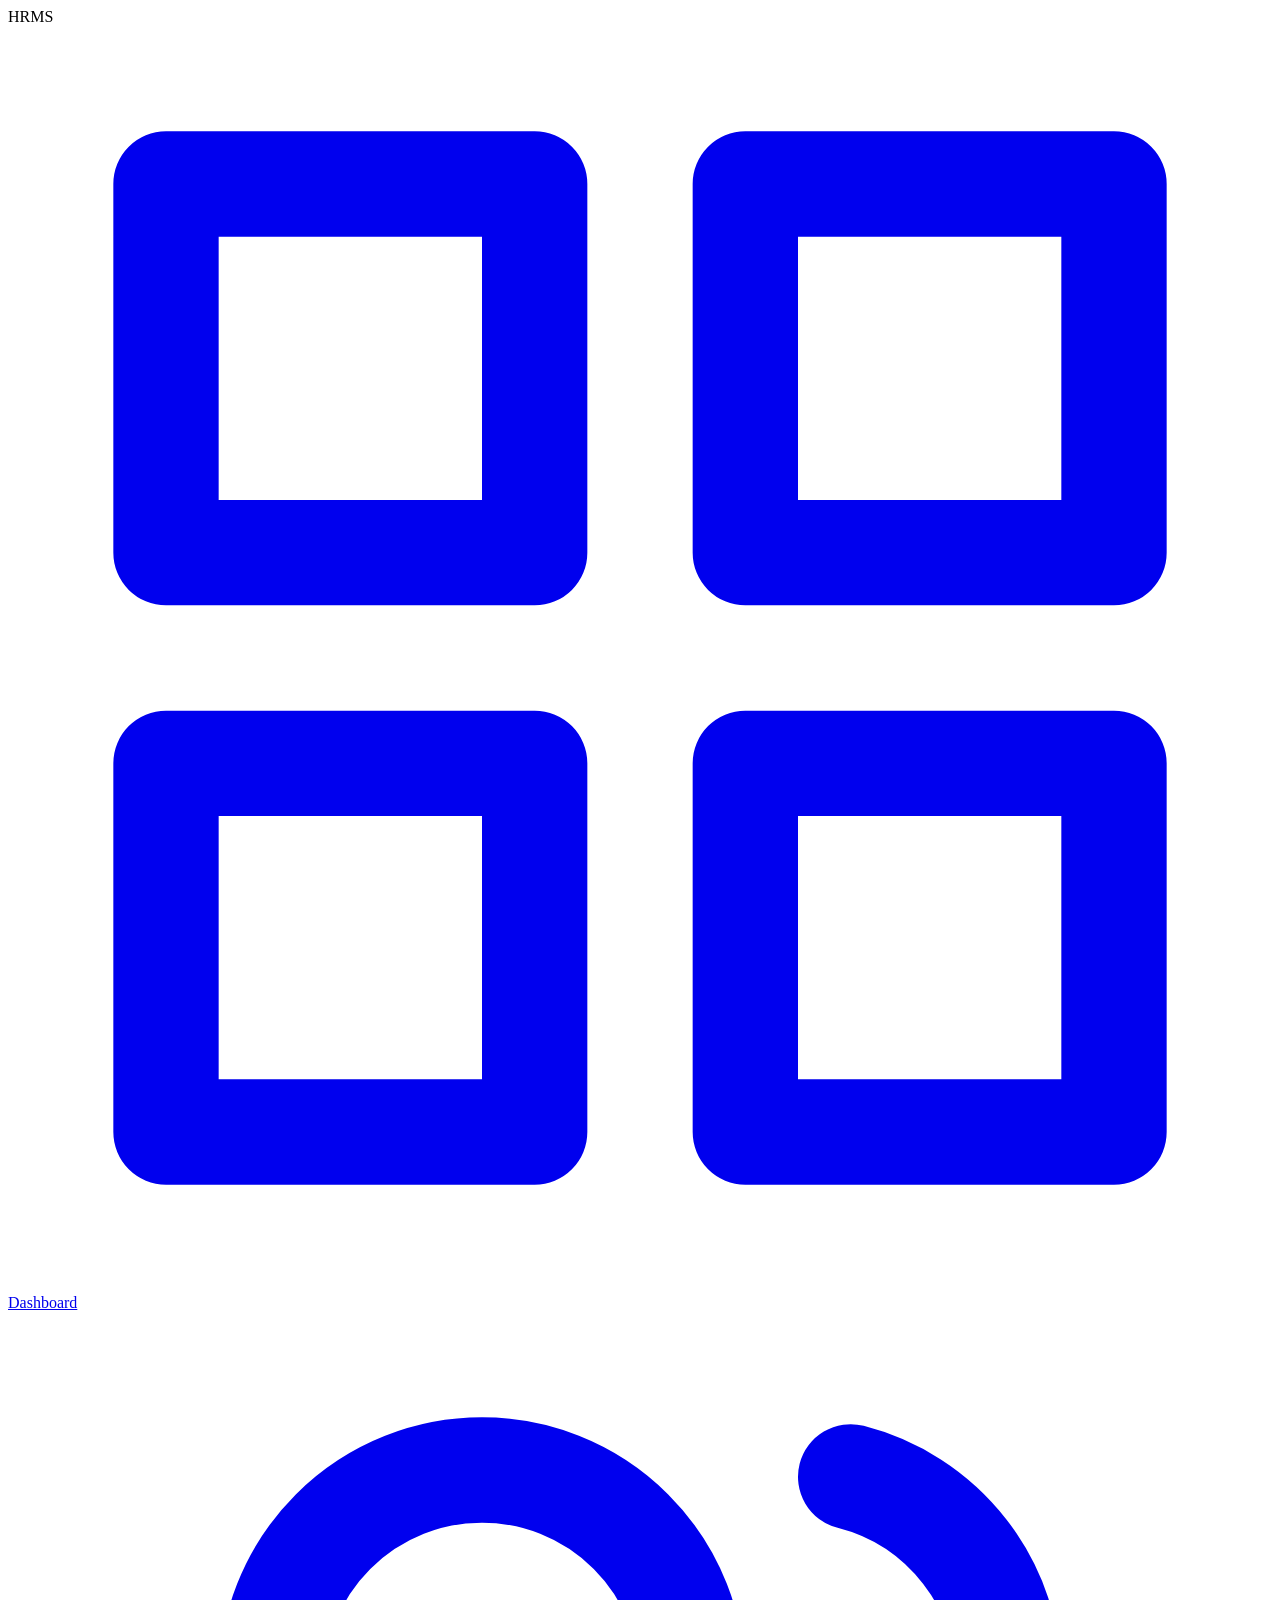
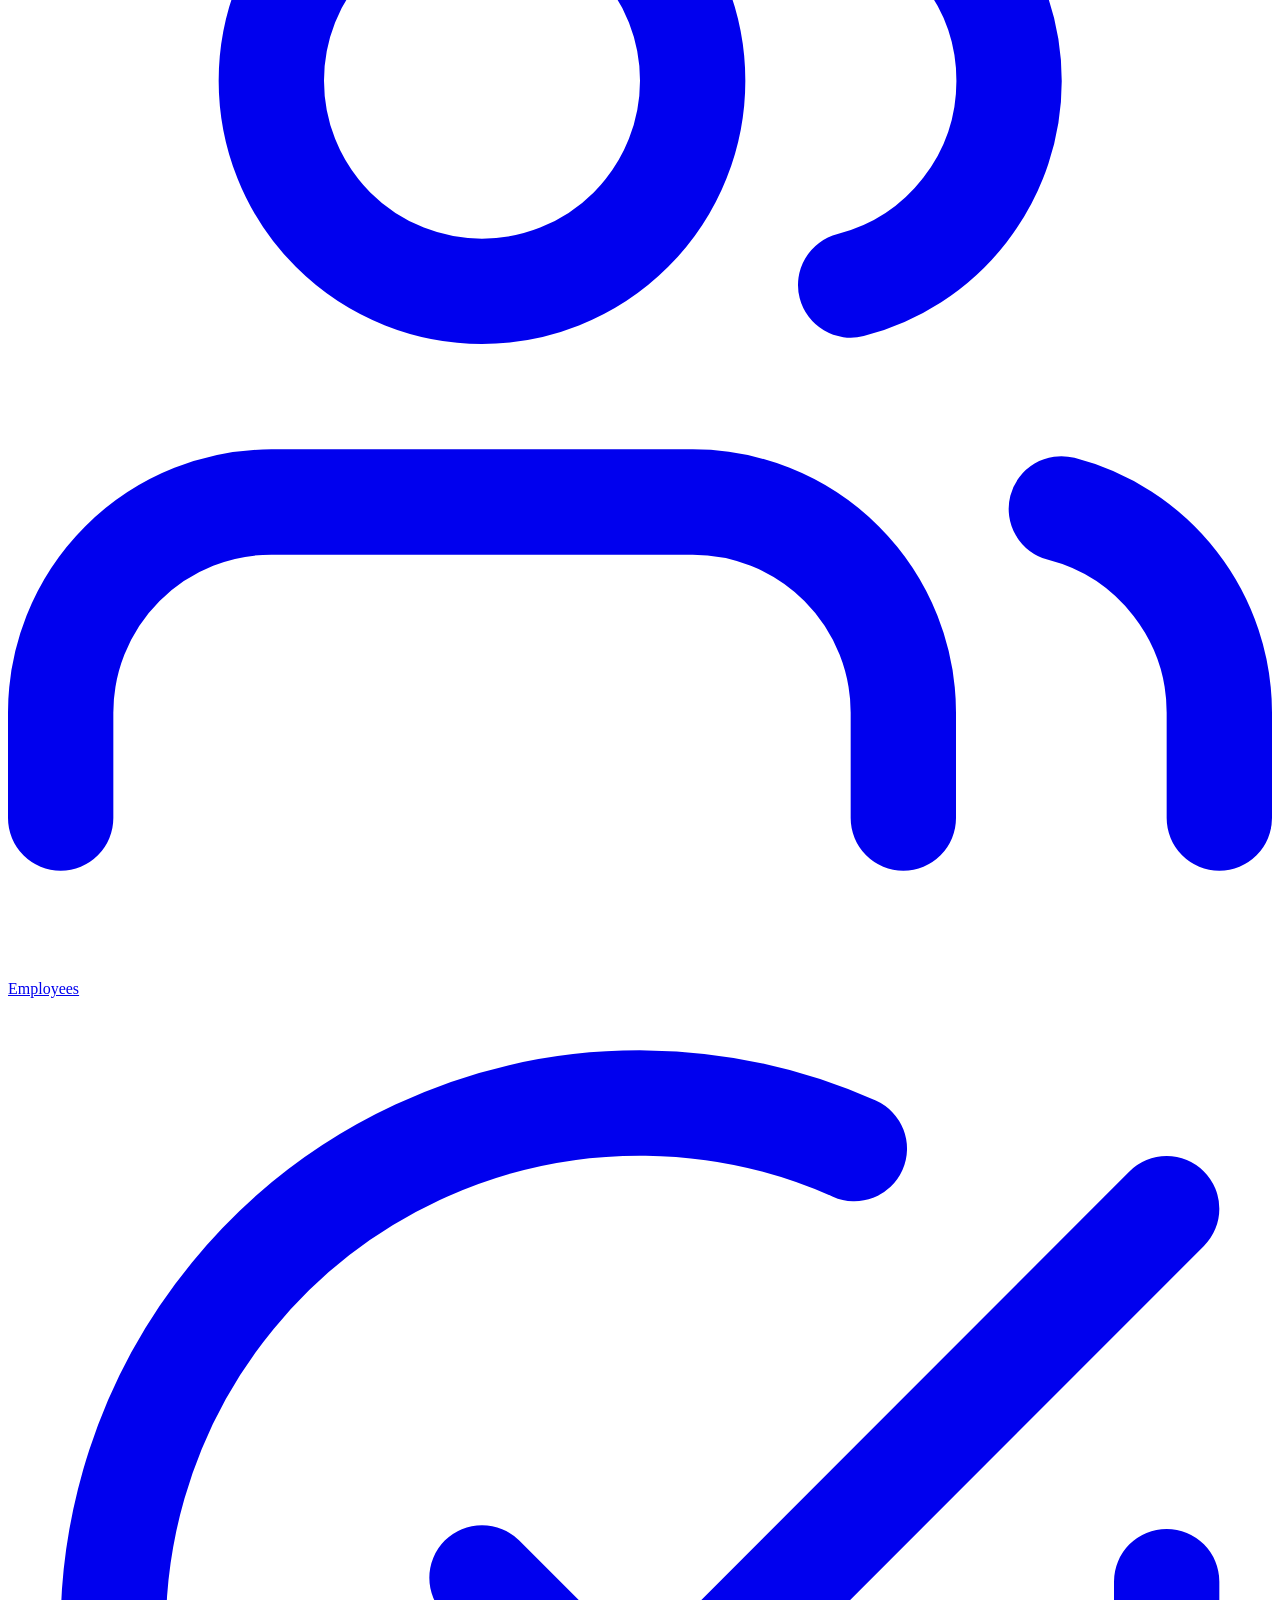
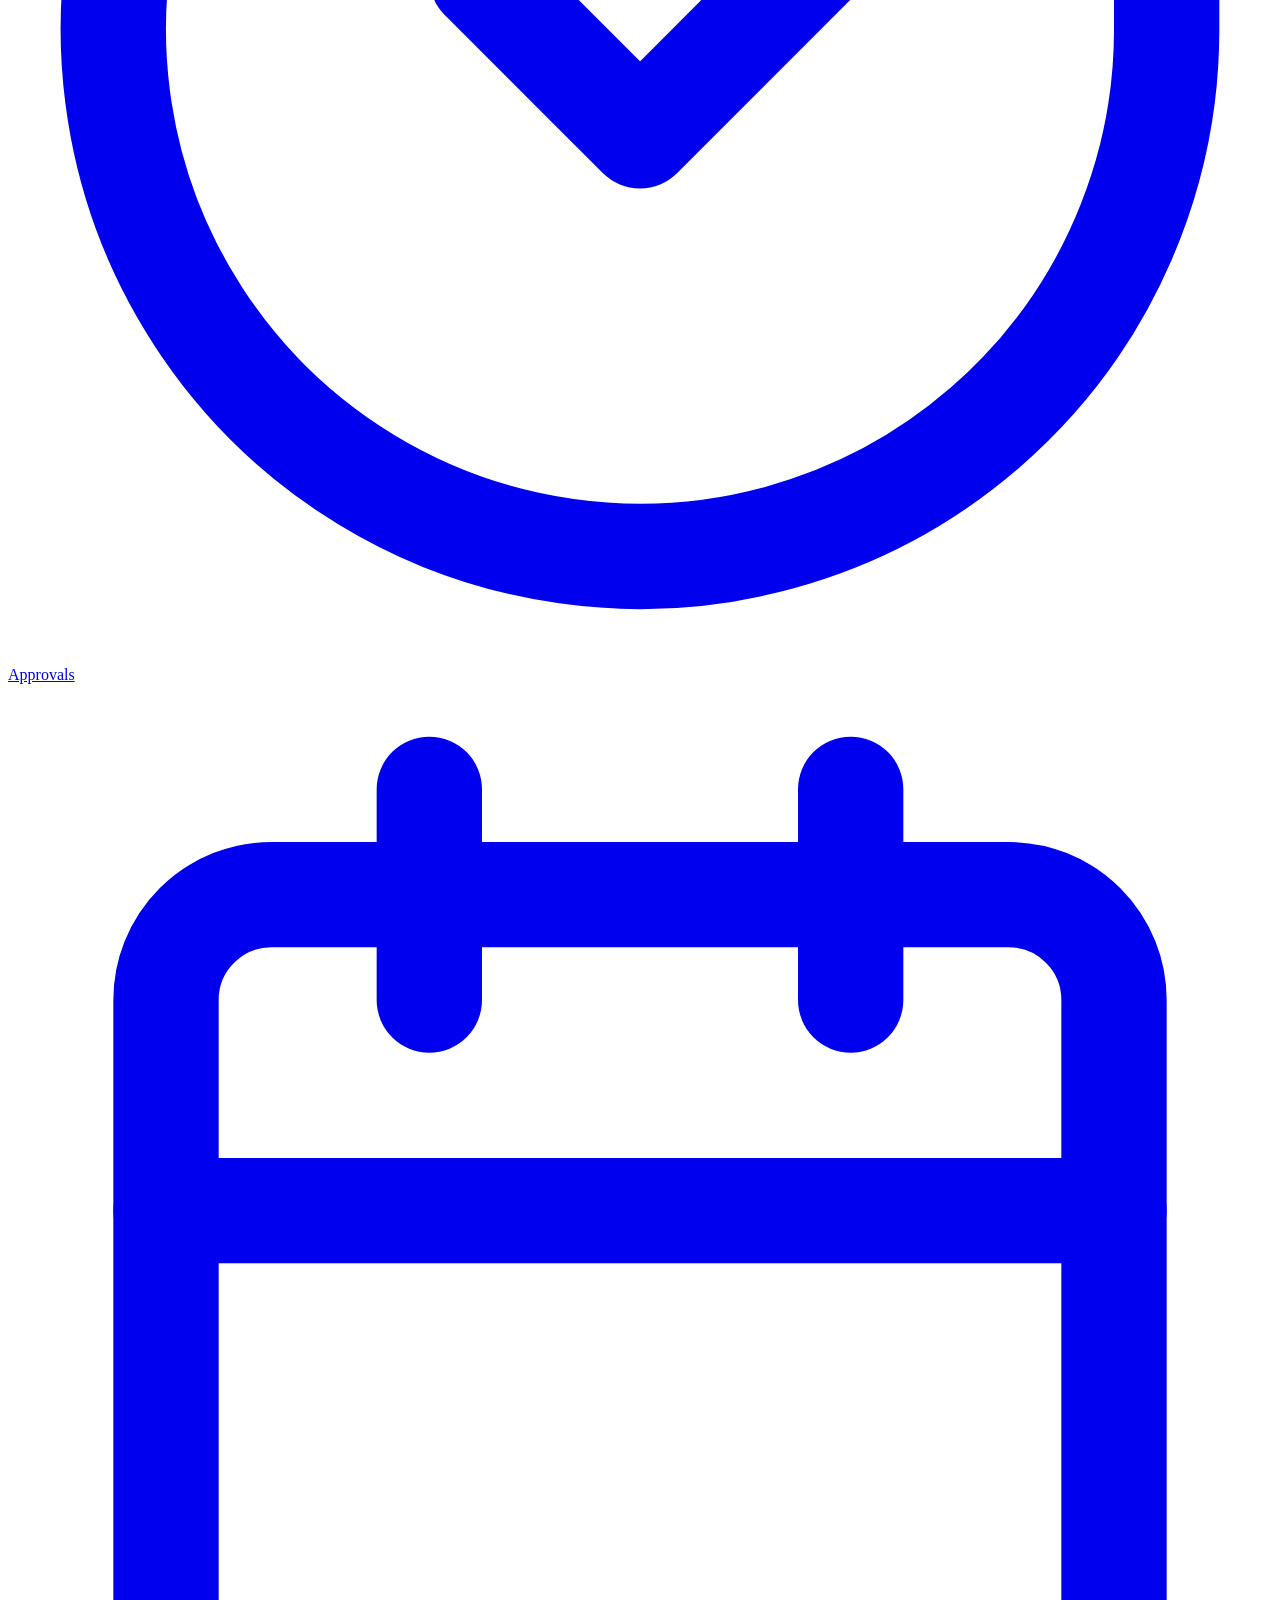
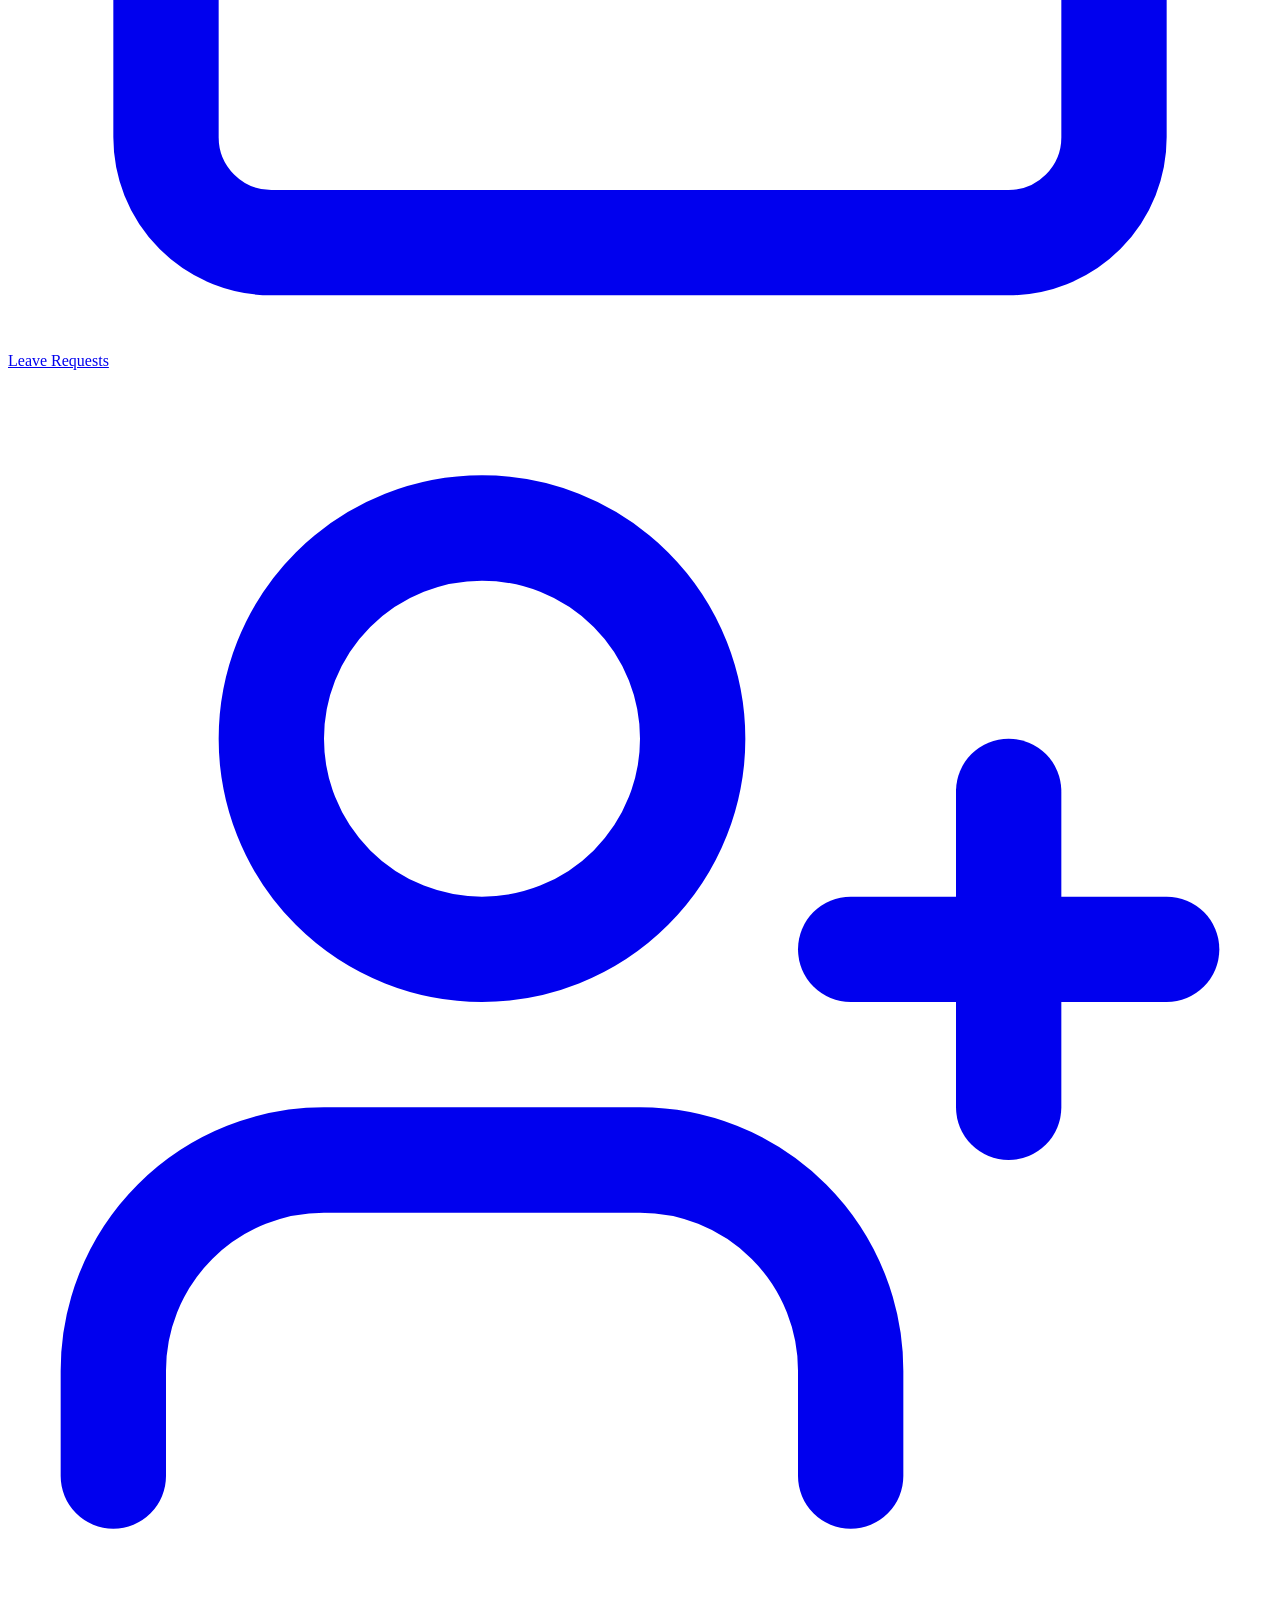
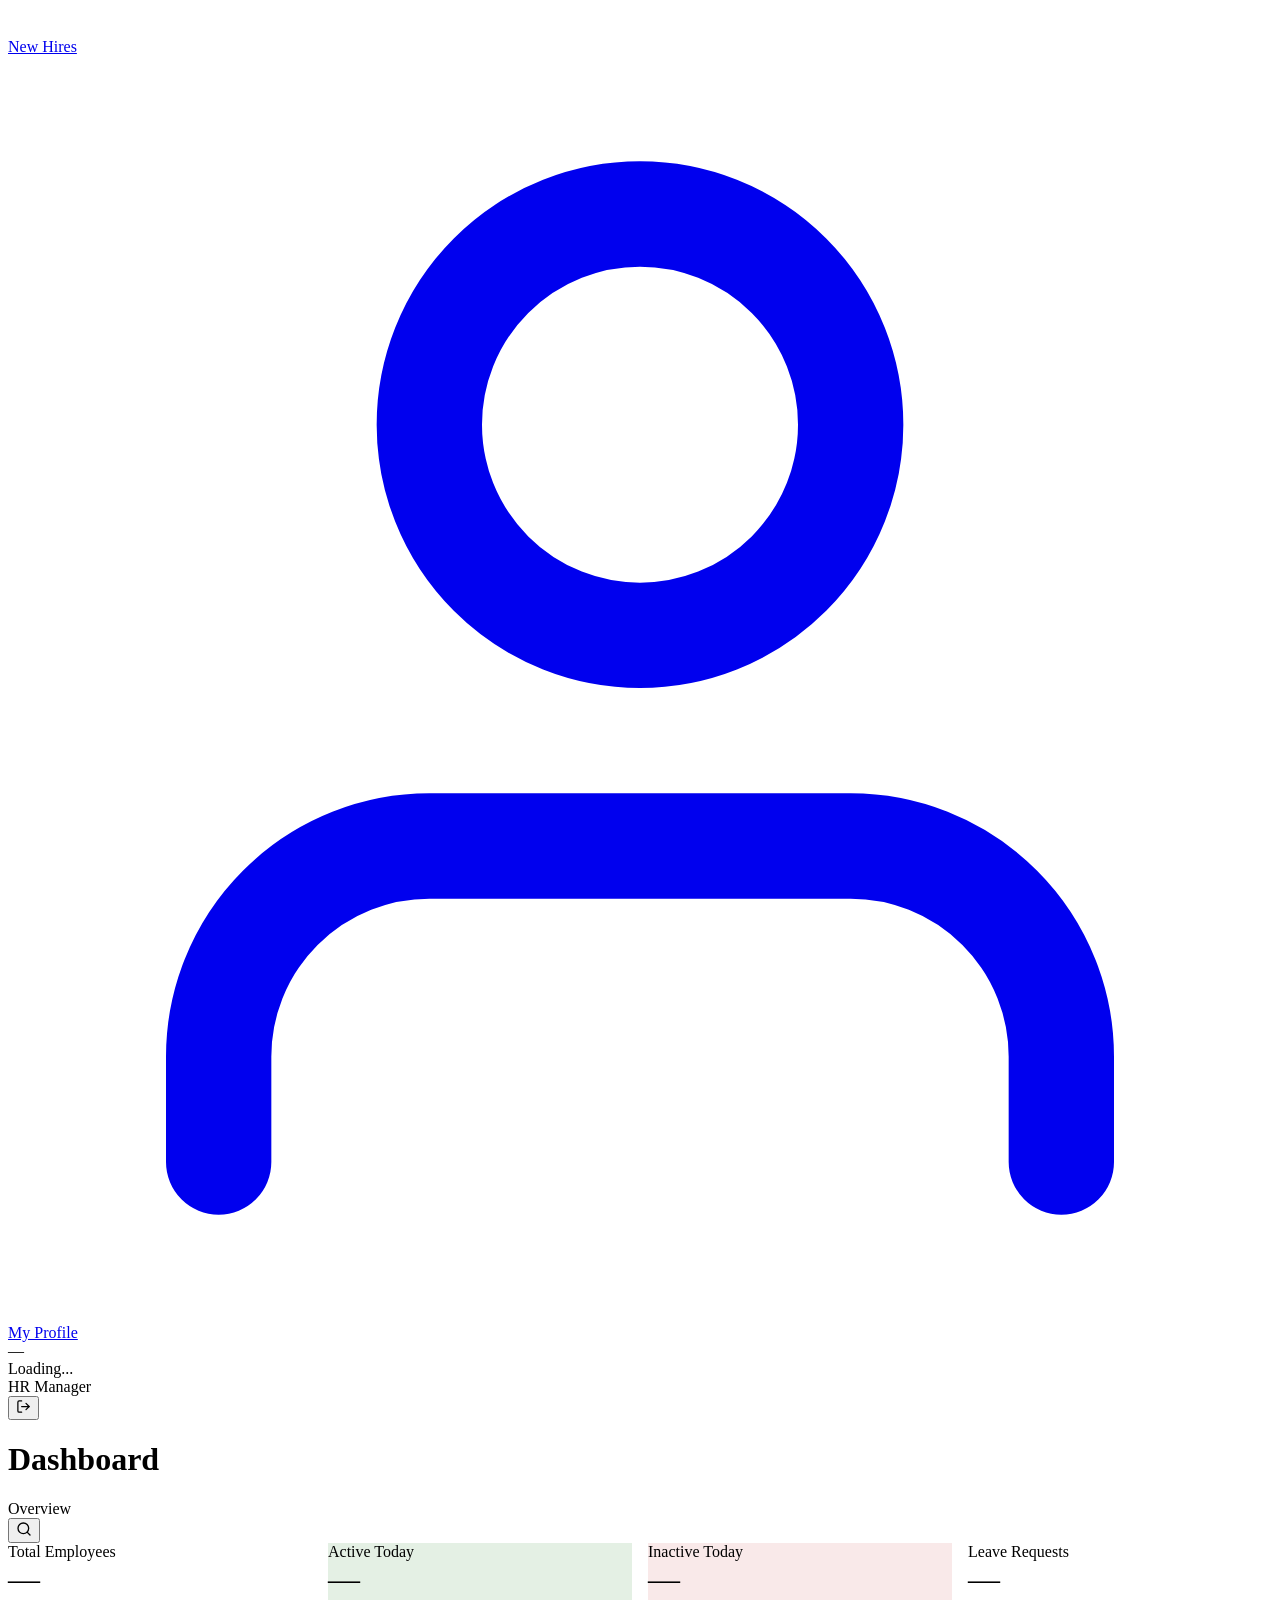
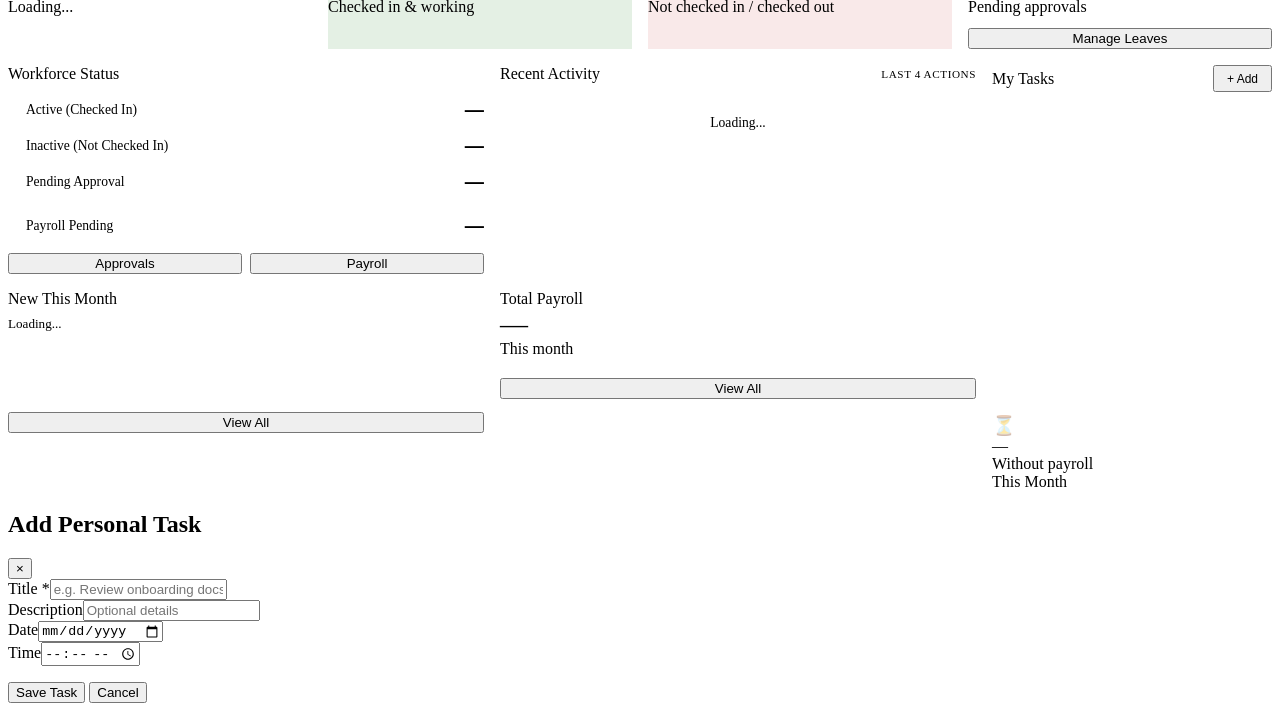
==== target/classes/static/hr-dashboard.html @ da0bb8f7 "Initial commit" ====
<!DOCTYPE html>
<html lang="en">
<head>
    <meta charset="UTF-8">
    <meta name="viewport" content="width=device-width, initial-scale=1.0">
    <title>HR Dashboard — HRMS</title>
    <link rel="stylesheet" href="/css/style.css">
</head>
<body class="app-page">

    <aside class="sidebar" id="sidebar">
        <div class="sidebar-brand">HR<span>MS</span></div>
        <nav class="sidebar-nav">
            <a href="/hr-dashboard.html" class="sidebar-nav-item active">
                <svg viewBox="0 0 24 24" fill="none" stroke="currentColor" stroke-width="2" stroke-linecap="round" stroke-linejoin="round"><rect x="3" y="3" width="7" height="7"/><rect x="14" y="3" width="7" height="7"/><rect x="14" y="14" width="7" height="7"/><rect x="3" y="14" width="7" height="7"/></svg>
                Dashboard
            </a>
            <a href="/employees.html" class="sidebar-nav-item">
                <svg viewBox="0 0 24 24" fill="none" stroke="currentColor" stroke-width="2" stroke-linecap="round" stroke-linejoin="round"><path d="M17 21v-2a4 4 0 0 0-4-4H5a4 4 0 0 0-4 4v2"/><circle cx="9" cy="7" r="4"/><path d="M23 21v-2a4 4 0 0 0-3-3.87"/><path d="M16 3.13a4 4 0 0 1 0 7.75"/></svg>
                Employees
            </a>
            <a href="/dashboard.html" class="sidebar-nav-item">
                <svg viewBox="0 0 24 24" fill="none" stroke="currentColor" stroke-width="2" stroke-linecap="round" stroke-linejoin="round"><path d="M22 11.08V12a10 10 0 1 1-5.93-9.14"/><polyline points="22 4 12 14.01 9 11.01"/></svg>
                Approvals
            </a>
            <a href="/manage-leaves.html" class="sidebar-nav-item">
                <svg viewBox="0 0 24 24" fill="none" stroke="currentColor" stroke-width="2" stroke-linecap="round" stroke-linejoin="round"><rect x="3" y="4" width="18" height="18" rx="2" ry="2"/><line x1="16" y1="2" x2="16" y2="6"/><line x1="8" y1="2" x2="8" y2="6"/><line x1="3" y1="10" x2="21" y2="10"/></svg>
                Leave Requests
            </a>
            <a href="/new-employees.html" class="sidebar-nav-item">
                <svg viewBox="0 0 24 24" fill="none" stroke="currentColor" stroke-width="2" stroke-linecap="round" stroke-linejoin="round"><path d="M16 21v-2a4 4 0 0 0-4-4H6a4 4 0 0 0-4 4v2"/><circle cx="9" cy="7" r="4"/><line x1="19" y1="8" x2="19" y2="14"/><line x1="22" y1="11" x2="16" y2="11"/></svg>
                New Hires
            </a>
            <a href="/profile.html" class="sidebar-nav-item">
                <svg viewBox="0 0 24 24" fill="none" stroke="currentColor" stroke-width="2" stroke-linecap="round" stroke-linejoin="round"><path d="M20 21v-2a4 4 0 0 0-4-4H8a4 4 0 0 0-4 4v2"/><circle cx="12" cy="7" r="4"/></svg>
                My Profile
            </a>
        </nav>
        <div class="sidebar-user">
            <div class="sidebar-user-avatar" id="sidebarAvatar">—</div>
            <div class="sidebar-user-info">
                <div class="sidebar-user-name" id="sidebarUsername">Loading...</div>
                <div class="sidebar-user-role">HR Manager</div>
            </div>
            <button class="sidebar-logout-btn" onclick="logout()" title="Logout">
                <svg width="15" height="15" viewBox="0 0 24 24" fill="none" stroke="currentColor" stroke-width="2" stroke-linecap="round" stroke-linejoin="round"><path d="M9 21H5a2 2 0 0 1-2-2V5a2 2 0 0 1 2-2h4"/><polyline points="16 17 21 12 16 7"/><line x1="21" y1="12" x2="9" y2="12"/></svg>
            </button>
        </div>
    </aside>

    <main class="main-content">

        <div class="page-header">
            <div class="page-header-left">
                <h1>Dashboard</h1>
                <span class="page-breadcrumb">Overview</span>
            </div>
            <div class="page-header-actions">
                <button class="icon-btn" title="Search" onclick="document.getElementById('searchOverlay').style.display='flex'">
                    <svg width="16" height="16" viewBox="0 0 24 24" fill="none" stroke="currentColor" stroke-width="2" stroke-linecap="round" stroke-linejoin="round"><circle cx="11" cy="11" r="8"/><line x1="21" y1="21" x2="16.65" y2="16.65"/></svg>
                </button>
            </div>
        </div>

        <!-- ROW 1: 4 stat cards -->
        <div style="display:grid; grid-template-columns:repeat(4,1fr); gap:1rem; margin-bottom:1rem;">
            <div class="card">
                <div class="card-title">Total Employees</div>
                <div class="stat-number" id="totalEmployees" style="font-size:2rem;">—</div>
                <div class="stat-label" id="empTrend">Loading...</div>
            </div>
            <div class="card" style="background:#E4F0E4; border-color:rgba(124,184,122,0.3);">
                <div class="card-title">Active Today</div>
                <div class="stat-number" id="presentToday" style="font-size:2rem; color:var(--accent-green);">—</div>
                <div class="stat-label">Checked in &amp; working</div>
            </div>
            <div class="card" style="background:#F9E9E9; border-color:rgba(224,112,112,0.3);">
                <div class="card-title">Inactive Today</div>
                <div class="stat-number" id="absentToday" style="font-size:2rem; color:var(--danger);">—</div>
                <div class="stat-label">Not checked in / checked out</div>
            </div>
            <div class="card card-yellow">
                <div class="card-title">Leave Requests</div>
                <div class="stat-number" id="pendingLeaveCount" style="font-size:2rem;">—</div>
                <div class="stat-label">Pending approvals</div>
                <div style="margin-top:0.75rem;">
                    <button class="btn-outline btn-sm" onclick="window.location.href='/manage-leaves.html'" style="width:100%;">Manage Leaves</button>
                </div>
            </div>
        </div>

        <!-- ROW 2: Workforce status + Recent Activity + Tasks sidebar -->
        <div style="display:grid; grid-template-columns:1fr 1fr 280px; gap:1rem; margin-bottom:1rem;">

            <!-- Workforce Status -->
            <div class="card">
                <div class="card-title" style="margin-bottom:1rem;">Workforce Status</div>
                <div style="display:flex; flex-direction:column; gap:0.875rem;">
                    <div style="display:flex; align-items:center; justify-content:space-between;">
                        <div style="display:flex; align-items:center; gap:0.5rem;">
                            <div style="width:10px; height:10px; border-radius:50%; background:var(--accent-green);"></div>
                            <span style="font-size:0.85rem; color:var(--text-secondary);">Active (Checked In)</span>
                        </div>
                        <span style="font-family:'Syne',sans-serif; font-weight:700; font-size:1.2rem;" id="activeEmployees">—</span>
                    </div>
                    <div style="display:flex; align-items:center; justify-content:space-between;">
                        <div style="display:flex; align-items:center; gap:0.5rem;">
                            <div style="width:10px; height:10px; border-radius:50%; background:var(--accent-pink);"></div>
                            <span style="font-size:0.85rem; color:var(--text-secondary);">Inactive (Not Checked In)</span>
                        </div>
                        <span style="font-family:'Syne',sans-serif; font-weight:700; font-size:1.2rem;" id="inactiveEmployees">—</span>
                    </div>
                    <div style="display:flex; align-items:center; justify-content:space-between;">
                        <div style="display:flex; align-items:center; gap:0.5rem;">
                            <div style="width:10px; height:10px; border-radius:50%; background:var(--accent-yellow);"></div>
                            <span style="font-size:0.85rem; color:var(--text-secondary);">Pending Approval</span>
                        </div>
                        <span style="font-family:'Syne',sans-serif; font-weight:700; font-size:1.2rem;" id="pendingApprovals">—</span>
                    </div>
                    <div style="display:flex; align-items:center; justify-content:space-between; padding-top:0.5rem; border-top:1px solid var(--border);">
                        <div style="display:flex; align-items:center; gap:0.5rem;">
                            <div style="width:10px; height:10px; border-radius:50%; background:var(--accent-teal);"></div>
                            <span style="font-size:0.85rem; color:var(--text-secondary);">Payroll Pending</span>
                        </div>
                        <span style="font-family:'Syne',sans-serif; font-weight:700; font-size:1.2rem;" id="payrollPending">—</span>
                    </div>
                </div>
                <div style="margin-top:1rem; display:flex; gap:0.5rem;">
                    <button class="btn-outline btn-sm" onclick="window.location.href='/dashboard.html'" style="flex:1;">Approvals</button>
                    <button class="btn-outline btn-sm" onclick="window.location.href='/employees.html'" style="flex:1;">Payroll</button>
                </div>
            </div>

            <!-- Recent Activity (HR-role only) -->
            <div class="card">
                <div style="display:flex; align-items:center; justify-content:space-between; margin-bottom:1rem;">
                    <div class="card-title" style="margin-bottom:0;">Recent Activity</div>
                    <span style="font-size:0.7rem; color:var(--text-muted); text-transform:uppercase; letter-spacing:0.05em;">Last 4 actions</span>
                </div>
                <div id="activityList" style="display:flex; flex-direction:column; gap:0.6rem;">
                    <div style="color:var(--text-muted); font-size:0.85rem; text-align:center; padding:1rem;">Loading...</div>
                </div>
            </div>

            <!-- Personal Tasks (localStorage) -->
            <div class="card">
                <div style="display:flex; align-items:center; justify-content:space-between; margin-bottom:0.75rem;">
                    <div class="card-title" style="margin-bottom:0;">My Tasks</div>
                    <button onclick="openAddTaskModal()" style="width:auto; padding:0.3rem 0.75rem; font-size:0.75rem;">+ Add</button>
                </div>
                <div id="personalTaskList" style="display:flex; flex-direction:column; gap:0.4rem; max-height:260px; overflow-y:auto;"></div>
                <div id="noTasksMsg" style="display:none; text-align:center; padding:1rem; color:var(--text-muted); font-size:0.78rem;">No tasks yet.</div>
            </div>
        </div>

        <!-- ROW 3: New Employees + Payroll + Total Payroll dark card -->
        <div style="display:grid; grid-template-columns:1fr 1fr 280px; gap:1rem;">

            <!-- New Employees This Month -->
            <div class="card">
                <div class="card-title">New This Month</div>
                <div id="newEmployeesList" style="display:flex; flex-direction:column; gap:0.6rem; margin-top:0.5rem; min-height:80px;">
                    <div style="color:var(--text-muted); font-size:0.82rem;">Loading...</div>
                </div>
                <div style="margin-top:1rem;">
                    <button class="btn-outline btn-sm" onclick="window.location.href='/new-employees.html'" style="width:100%;">View All</button>
                </div>
            </div>

            <!-- Payroll stats -->
            <div class="card">
                <div class="card-title">Total Payroll</div>
                <div class="stat-number" id="totalPayroll" style="font-size:1.75rem;">—</div>
                <div class="stat-label">This month</div>
                <div style="margin-top:1.25rem;">
                    <button class="btn-outline btn-sm" onclick="window.location.href='/employees.html'" style="width:100%;">View All</button>
                </div>
            </div>

            <!-- Dark card: Payroll pending -->
            <div class="img-card">
                <div class="img-card-bg">
                    <svg width="120" height="120" viewBox="0 0 120 120" fill="none" style="opacity:0.08;"><circle cx="60" cy="60" r="55" stroke="white" stroke-width="2"/><circle cx="60" cy="60" r="35" stroke="white" stroke-width="2"/></svg>
                    <div class="img-card-overlay"></div>
                </div>
                <div class="img-card-content">
                    <span style="font-size:1.2rem; margin-bottom:0.5rem; opacity:0.4;">⏳</span>
                    <div class="img-card-value" id="payrollPendingCount">—</div>
                    <div class="img-card-sub">Without payroll</div>
                    <div class="img-card-label">This Month</div>
                </div>
            </div>
        </div>

    </main>

    <!-- Add Personal Task Modal -->
    <div id="addTaskModal" class="modal">
        <div class="modal-content" style="max-width:480px;">
            <div class="modal-header"><h2>Add Personal Task</h2><button class="modal-close" onclick="closeAddTaskModal()">×</button></div>
            <div class="modal-body">
                <div class="form-group"><label>Title *</label><input type="text" id="taskTitle" placeholder="e.g. Review onboarding docs"></div>
                <div class="form-group"><label>Description</label><input type="text" id="taskDesc" placeholder="Optional details"></div>
                <div class="form-row">
                    <div class="form-group"><label>Date</label><input type="date" id="taskDate"></div>
                    <div class="form-group"><label>Time</label><input type="time" id="taskTime"></div>
                </div>
                <div class="btn-group" style="margin-top:1rem;">
                    <button onclick="savePersonalTask()">Save Task</button>
                    <button onclick="closeAddTaskModal()" class="btn-secondary">Cancel</button>
                </div>
            </div>
        </div>
    </div>

    <!-- Search Overlay -->
    <div id="searchOverlay" style="display:none; position:fixed; inset:0; background:rgba(20,20,20,0.6); backdrop-filter:blur(6px); z-index:500; align-items:flex-start; justify-content:center; padding-top:10vh;">
        <div style="background:var(--bg-card); border-radius:var(--radius-xl); padding:1.5rem; width:90%; max-width:520px; box-shadow:var(--shadow-lg);">
            <div style="display:flex; align-items:center; gap:0.75rem; border:1.5px solid var(--border-strong); border-radius:var(--radius-sm); padding:0 1rem;">
                <svg width="16" height="16" viewBox="0 0 24 24" fill="none" stroke="currentColor" stroke-width="2"><circle cx="11" cy="11" r="8"/><line x1="21" y1="21" x2="16.65" y2="16.65"/></svg>
                <input type="text" placeholder="Search..." id="searchInput" style="border:none; background:transparent; flex:1; padding:0.875rem 0; font-size:1rem;" oninput="handleSearch(this.value)">
                <button onclick="document.getElementById('searchOverlay').style.display='none'" style="background:none;border:none;color:var(--text-muted);cursor:pointer;padding:0;width:auto;transform:none;box-shadow:none;font-size:1.25rem;">&times;</button>
            </div>
            <div id="searchResults" style="margin-top:1rem; max-height:300px; overflow-y:auto;"></div>
        </div>
    </div>

    <script src="/js/auth.js"></script>
    <script>
    let currentUser = null;

    async function init() {
        currentUser = await requireAuth('HR');
        if (!currentUser) return;
        document.getElementById('sidebarUsername').textContent = currentUser.username;
        document.getElementById('sidebarAvatar').textContent = currentUser.username.substring(0,2).toUpperCase();
        await Promise.all([loadDashboardStats(), loadRecentActivity(), loadNewEmployees()]);
        renderPersonalTasks();
    }

    async function loadDashboardStats() {
        try {
            const res = await fetch('/api/hr/dashboard/stats', { credentials:'include' });
            if (!res.ok) return;
            const s = await res.json();
            document.getElementById('totalEmployees').textContent    = s.totalEmployees    ?? 0;
            document.getElementById('presentToday').textContent      = s.presentToday      ?? 0;
            document.getElementById('absentToday').textContent       = s.absentToday       ?? 0;
            document.getElementById('pendingLeaveCount').textContent = s.pendingLeaveCount ?? 0;
            document.getElementById('activeEmployees').textContent   = s.activeEmployees   ?? 0;
            document.getElementById('inactiveEmployees').textContent = s.inactiveEmployees ?? 0;
            document.getElementById('pendingApprovals').textContent  = s.pendingApprovals  ?? 0;
            document.getElementById('payrollPending').textContent    = s.payrollPendingCount ?? 0;
            document.getElementById('payrollPendingCount').textContent = s.payrollPendingCount ?? 0;
            document.getElementById('totalPayroll').textContent      = formatCurrency(s.totalMonthlyPayroll);
            document.getElementById('empTrend').textContent          = (s.activeEmployees ?? 0) + ' checked in today';
        } catch(e) { console.error(e); }
    }

    async function loadRecentActivity() {
        const el = document.getElementById('activityList');
        try {
            const res = await fetch('/api/activity/recent', { credentials:'include' });
            if (!res.ok) { el.innerHTML = '<div style="color:var(--text-muted);font-size:0.82rem;text-align:center;">No activity yet.</div>'; return; }
            const list = await res.json();
            if (!list.length) { el.innerHTML = '<div style="color:var(--text-muted);font-size:0.82rem;text-align:center;">No HR activity recorded.</div>'; return; }
            const iconMap = {
                'EMPLOYEE_ADDED':'👤','USER_APPROVED':'✅','USER_REJECTED':'❌',
                'PAYROLL_GENERATED':'💰','LEAVE_APPROVED':'📅','LEAVE_REJECTED':'🚫',
                'TASK_ASSIGNED':'📋','TASK_CREATED':'✏️'
            };
            el.innerHTML = list.map(a => `
                <div style="display:flex;align-items:flex-start;gap:0.6rem;padding:0.6rem;background:var(--bg-card-alt);border-radius:10px;">
                    <span style="font-size:1rem;flex-shrink:0;margin-top:1px;">${iconMap[a.actionType]||'•'}</span>
                    <div style="flex:1;min-width:0;">
                        <div style="font-size:0.78rem;font-weight:500;white-space:nowrap;overflow:hidden;text-overflow:ellipsis;">${esc(a.description)}</div>
                        <div style="font-size:0.68rem;color:var(--text-muted);">${timeAgo(a.createdAt)}</div>
                    </div>
                </div>`).join('');
        } catch(e) { el.innerHTML = '<div style="color:var(--text-muted);font-size:0.82rem;">Failed to load.</div>'; }
    }

    async function loadNewEmployees() {
        const el = document.getElementById('newEmployeesList');
        try {
            const res = await fetch('/api/hr/employees/new-this-month', { credentials:'include' });
            if (!res.ok) { el.innerHTML = '<div style="color:var(--text-muted);font-size:0.82rem;">No new employees this month.</div>'; return; }
            const list = await res.json();
            if (!list.length) { el.innerHTML = '<div style="color:var(--text-muted);font-size:0.82rem;">No new employees this month.</div>'; return; }
            const colors = ['#7ABCB8','#7CB87A','#E8D87A','#E8A0A0'];
            el.innerHTML = list.slice(0,3).map((emp,i) => {
                const ini = (emp.fullName||'?').split(' ').map(n=>n[0]).join('').toUpperCase().substring(0,2);
                return `<div style="display:flex;align-items:center;gap:0.6rem;">
                    <div style="width:28px;height:28px;border-radius:50%;background:${colors[i%colors.length]};display:flex;align-items:center;justify-content:center;font-size:0.68rem;font-weight:700;color:#fff;flex-shrink:0;">${ini}</div>
                    <div style="min-width:0;">
                        <div style="font-size:0.82rem;font-weight:500;white-space:nowrap;overflow:hidden;text-overflow:ellipsis;">${esc(emp.fullName)}</div>
                        <div style="font-size:0.7rem;color:var(--text-muted);white-space:nowrap;overflow:hidden;text-overflow:ellipsis;">${esc(emp.email||'—')}</div>
                    </div>
                </div>`;
            }).join('');
        } catch(e) { el.innerHTML = '<div style="color:var(--text-muted);font-size:0.82rem;">Failed to load.</div>'; }
    }

    // ── Personal Tasks (localStorage) ────────────────────────────
    function getTasks() { try { return JSON.parse(localStorage.getItem('hrPersonalTasks')||'[]'); } catch { return []; } }
    function saveTasks(t) { localStorage.setItem('hrPersonalTasks', JSON.stringify(t)); }
    function renderPersonalTasks() {
        const tasks = getTasks();
        const list = document.getElementById('personalTaskList');
        const msg  = document.getElementById('noTasksMsg');
        if (!tasks.length) { list.innerHTML=''; msg.style.display='block'; return; }
        msg.style.display='none';
        list.innerHTML = tasks.map((t,i) => `
            <div style="display:flex;align-items:flex-start;gap:0.5rem;padding:0.5rem;background:var(--bg-card-alt);border-radius:8px;">
                <div onclick="toggleTask(${i})" style="width:16px;height:16px;border-radius:50%;border:2px solid ${t.done?'var(--accent-green)':'var(--border-strong)'};background:${t.done?'var(--accent-green)':'transparent'};cursor:pointer;flex-shrink:0;margin-top:2px;display:flex;align-items:center;justify-content:center;">
                    ${t.done?'<svg width="9" height="9" viewBox="0 0 24 24" fill="none" stroke="white" stroke-width="3" stroke-linecap="round" stroke-linejoin="round"><polyline points="20 6 9 17 4 12"/></svg>':''}
                </div>
                <div style="flex:1;min-width:0;">
                    <div style="font-size:0.78rem;font-weight:500;${t.done?'text-decoration:line-through;color:var(--text-muted);':''}">${esc(t.title)}</div>
                    ${t.date?`<div style="font-size:0.68rem;color:var(--text-muted);">${t.date}${t.time?' '+t.time:''}</div>`:''}
                </div>
                <button onclick="deleteTask(${i})" style="background:none;border:none;color:var(--text-muted);cursor:pointer;padding:0;width:auto;transform:none;box-shadow:none;font-size:1rem;line-height:1;">×</button>
            </div>`).join('');
    }
    function openAddTaskModal() {
        ['taskTitle','taskDesc','taskDate','taskTime'].forEach(id => document.getElementById(id).value='');
        document.getElementById('addTaskModal').classList.add('open');
    }
    function closeAddTaskModal() { document.getElementById('addTaskModal').classList.remove('open'); }
    function savePersonalTask() {
        const title = document.getElementById('taskTitle').value.trim();
        if (!title) { alert('Title required'); return; }
        const tasks = getTasks();
        tasks.unshift({ title, desc: document.getElementById('taskDesc').value.trim(),
            date: document.getElementById('taskDate').value, time: document.getElementById('taskTime').value, done: false });
        saveTasks(tasks); renderPersonalTasks(); closeAddTaskModal();
    }
    function toggleTask(i) { const t=getTasks(); t[i].done=!t[i].done; saveTasks(t); renderPersonalTasks(); }
    function deleteTask(i) { const t=getTasks(); t.splice(i,1); saveTasks(t); renderPersonalTasks(); }

    // ── Utils ─────────────────────────────────────────────────────
    function formatCurrency(v) {
        if (!v) return '₹0';
        if (v>=100000) return '₹'+(v/100000).toFixed(1)+'L';
        if (v>=1000) return '₹'+(v/1000).toFixed(1)+'K';
        return '₹'+v;
    }
    function timeAgo(iso) {
        if (!iso) return '';
        const m = Math.floor((Date.now()-new Date(iso).getTime())/60000);
        if (m<1) return 'just now'; if (m<60) return m+'m ago';
        const h=Math.floor(m/60); if (h<24) return h+'h ago';
        return Math.floor(h/24)+'d ago';
    }
    function esc(s) { if(!s) return ''; return String(s).replace(/&/g,'&amp;').replace(/</g,'&lt;').replace(/>/g,'&gt;'); }
    function handleSearch(val) {
        const r = document.getElementById('searchResults');
        if (!val.trim()) { r.innerHTML=''; return; }
        const s = [
            {label:'Employees',href:'/employees.html'},{label:'Add Employee',href:'/add-employee.html'},
            {label:'Approvals',href:'/dashboard.html'},{label:'Leave Requests',href:'/manage-leaves.html'},
            {label:'New Hires',href:'/new-employees.html'}
        ].filter(x=>x.label.toLowerCase().includes(val.toLowerCase()));
        r.innerHTML = s.length ? s.map(x=>`<a href="${x.href}" style="display:block;padding:0.75rem 1rem;border-radius:var(--radius-sm);color:var(--text-primary);text-decoration:none;font-weight:500;font-size:0.875rem;" onmouseover="this.style.background='var(--bg-card-alt)'" onmouseout="this.style.background=''">${x.label}</a>`).join('')
            : '<p style="color:var(--text-muted);font-size:0.85rem;padding:0.5rem 0;margin:0;">No results</p>';
    }
    document.addEventListener('keydown', e => { if(e.key==='Escape') document.getElementById('searchOverlay').style.display='none'; });
    window.onclick = e => { if(e.target===document.getElementById('addTaskModal')) closeAddTaskModal(); };

    init();
    </script>
</body>
</html>
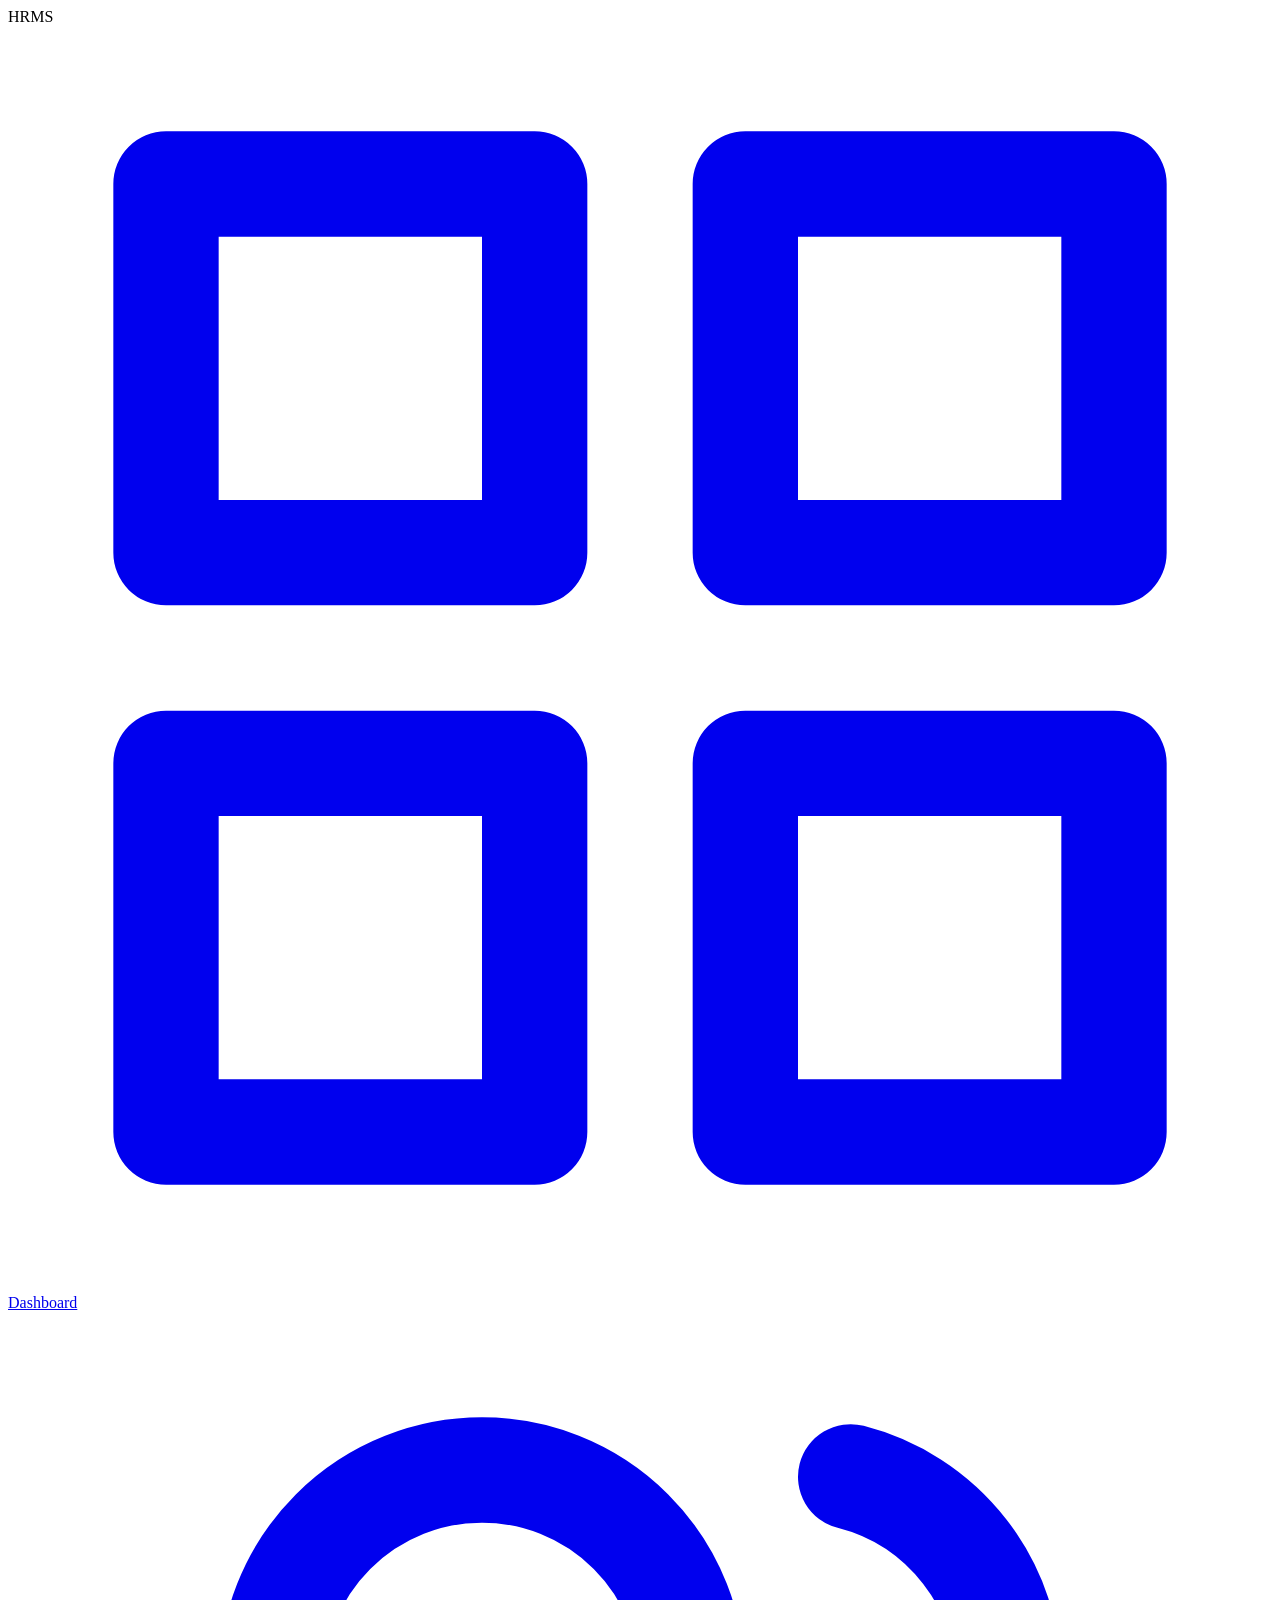
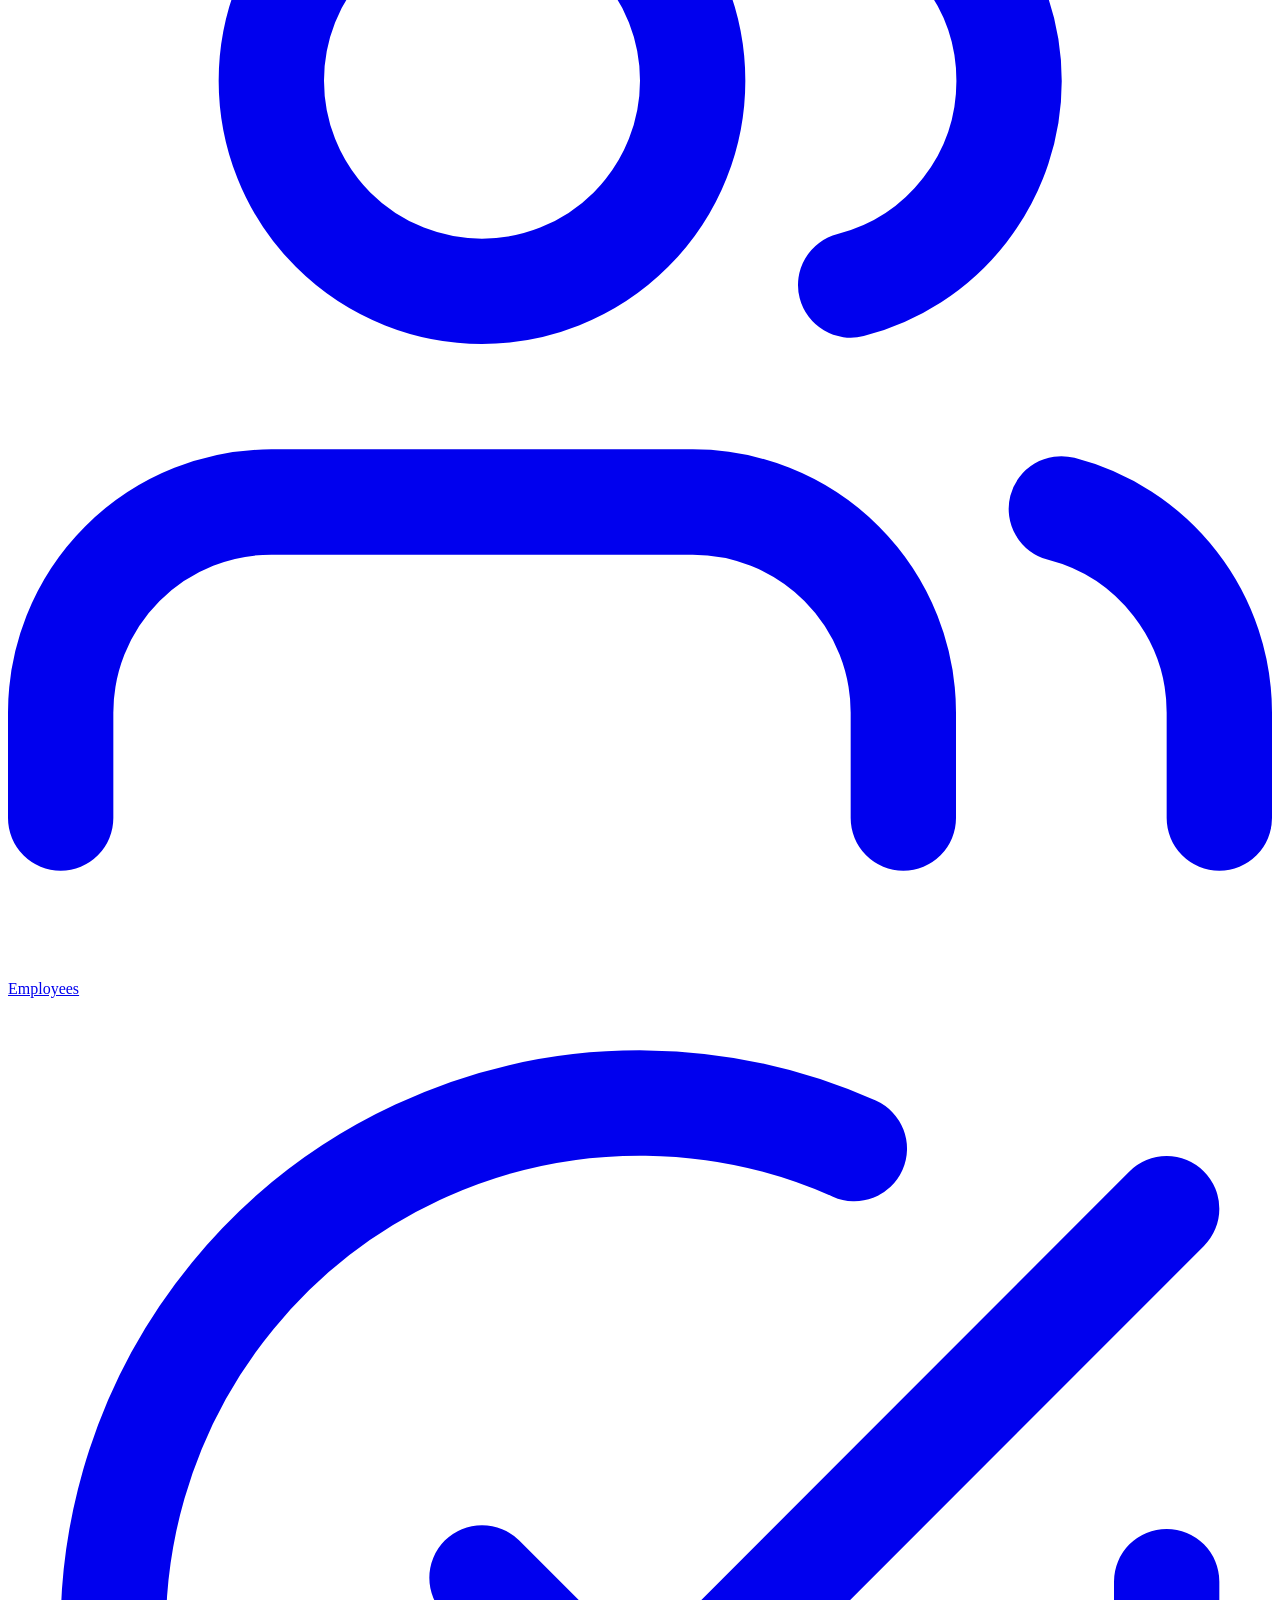
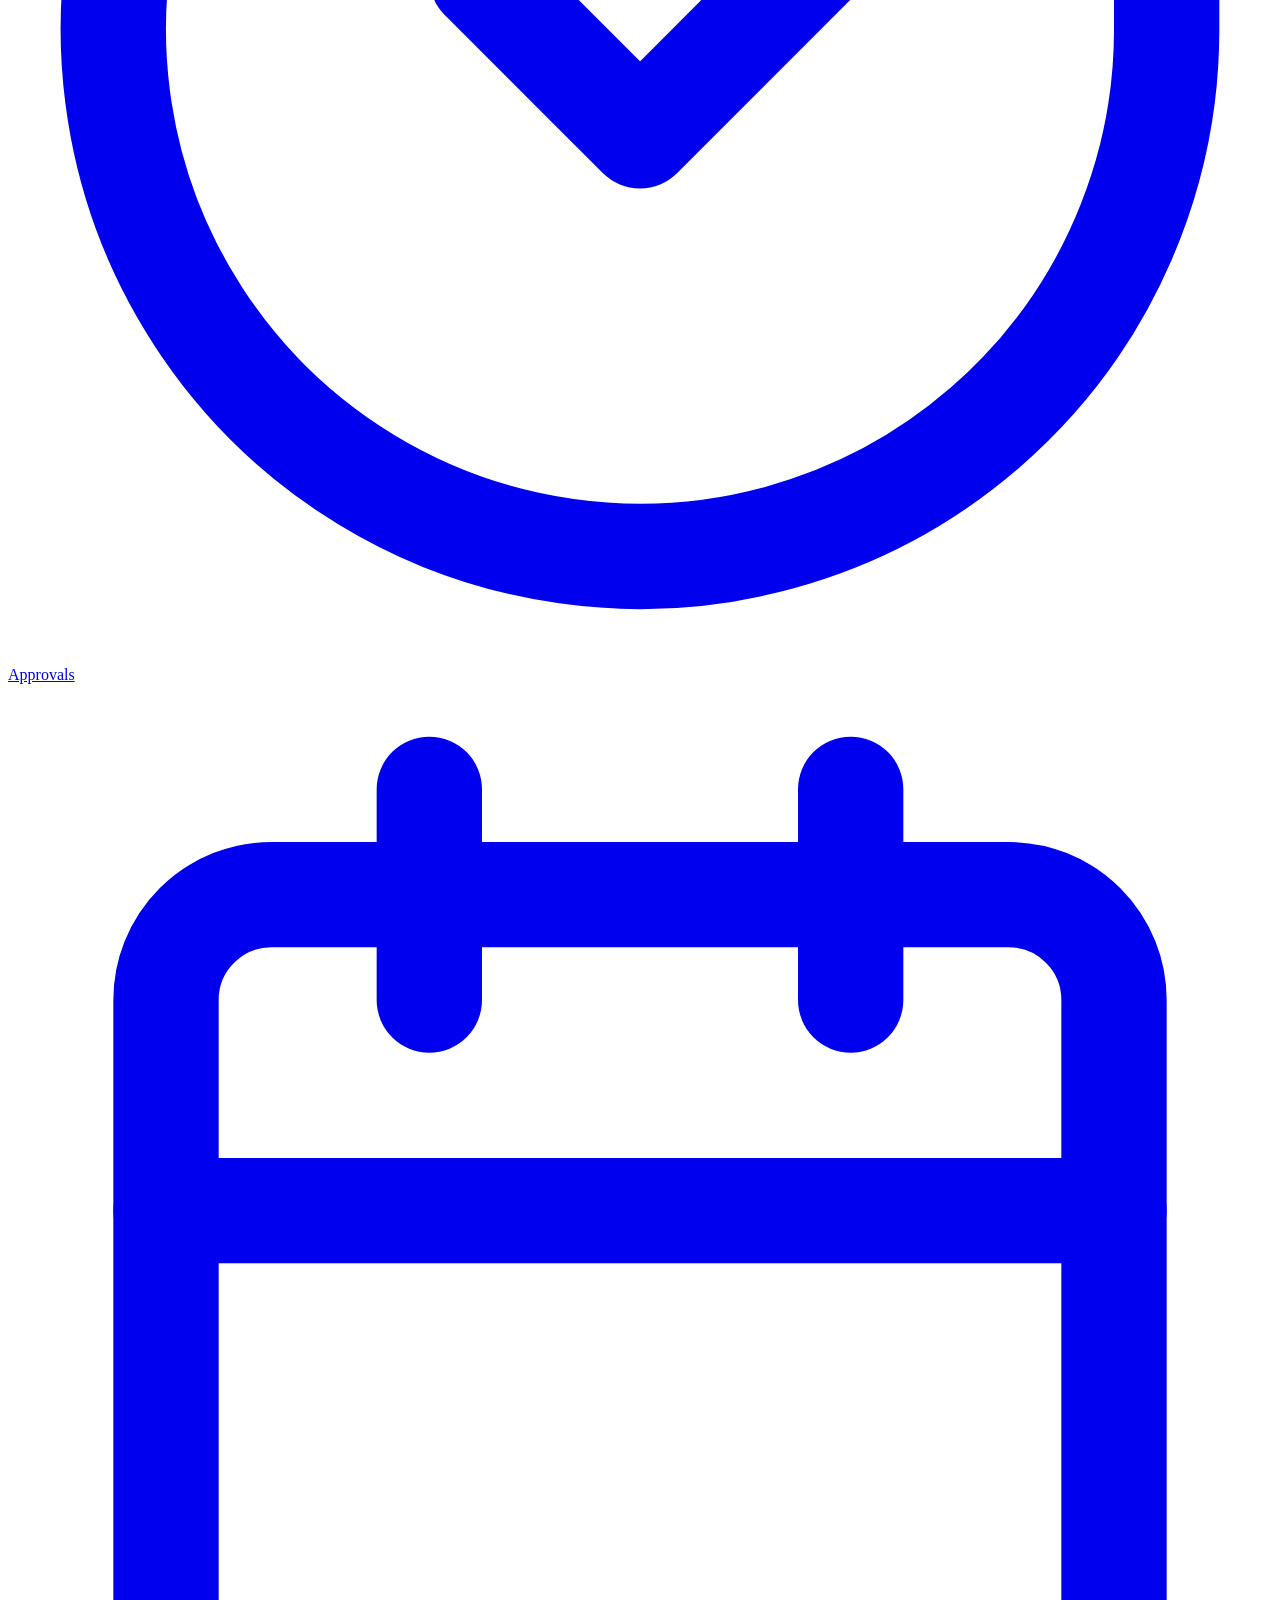
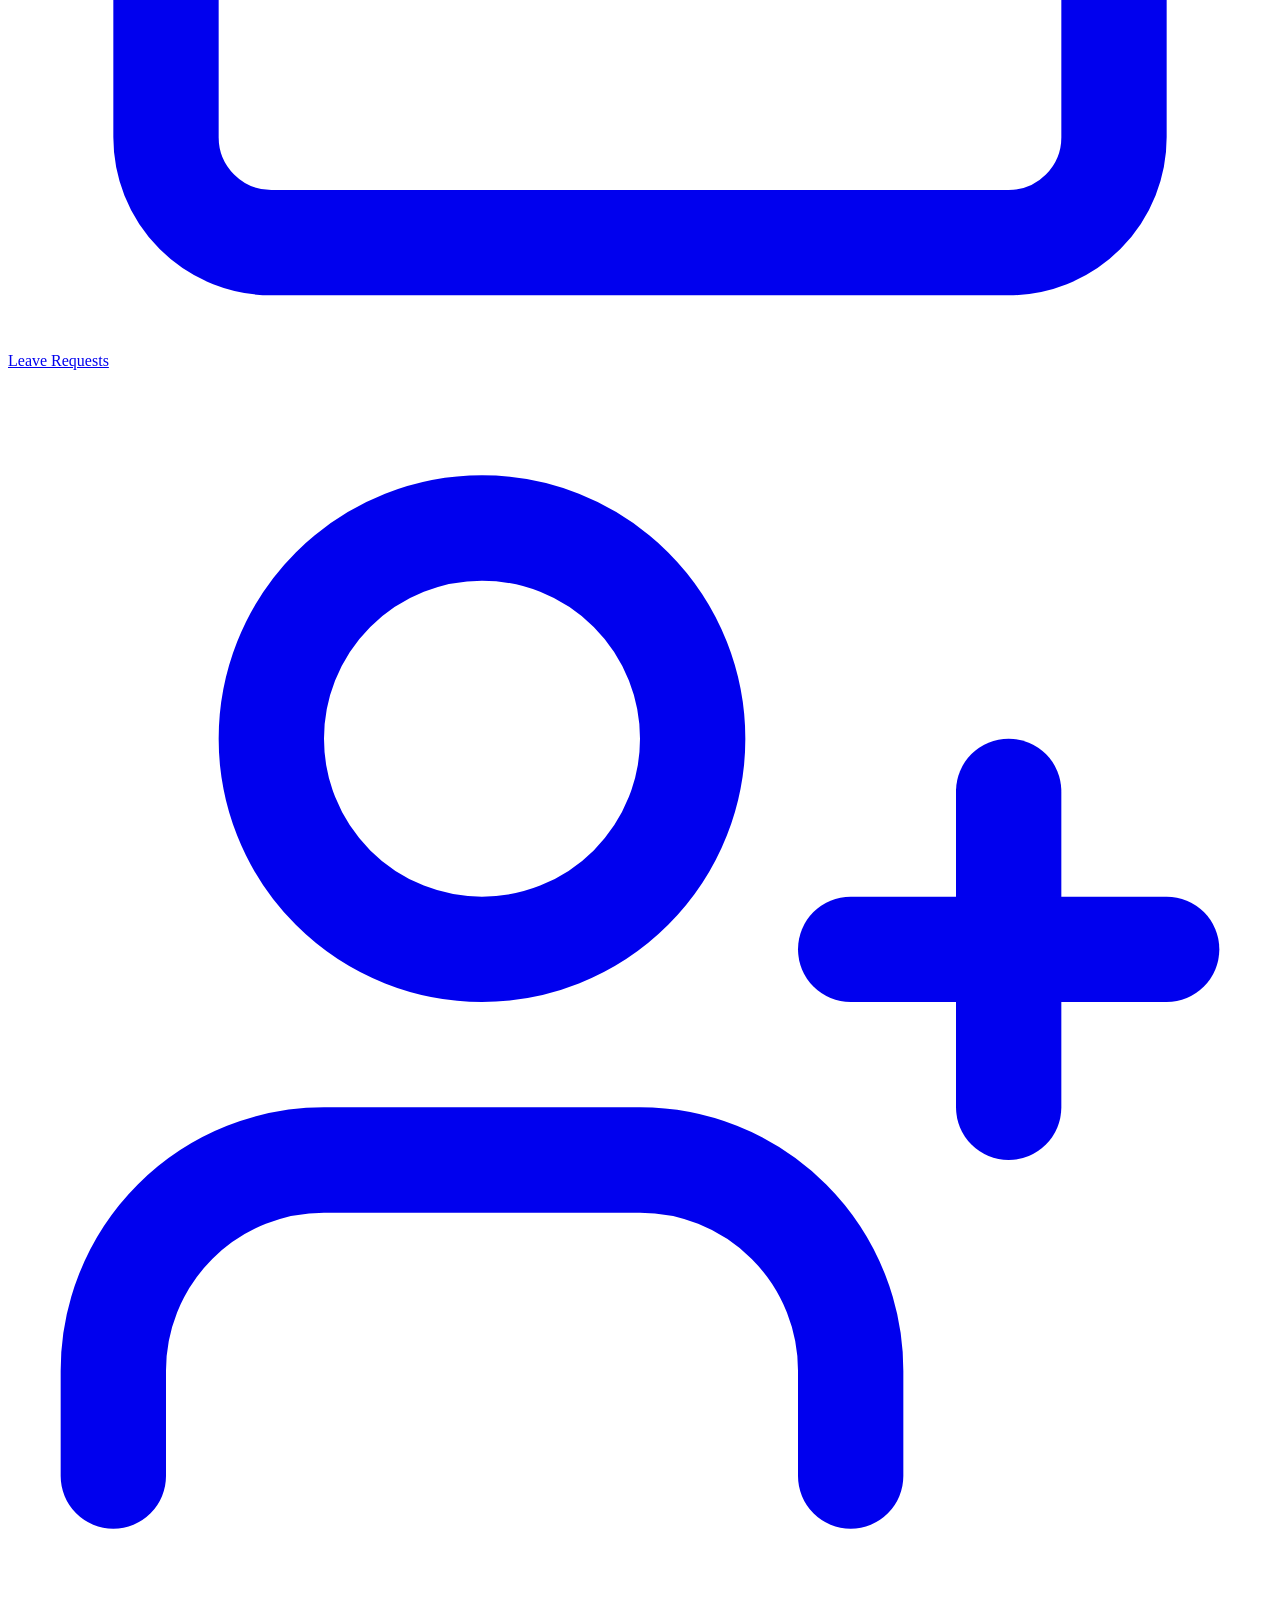
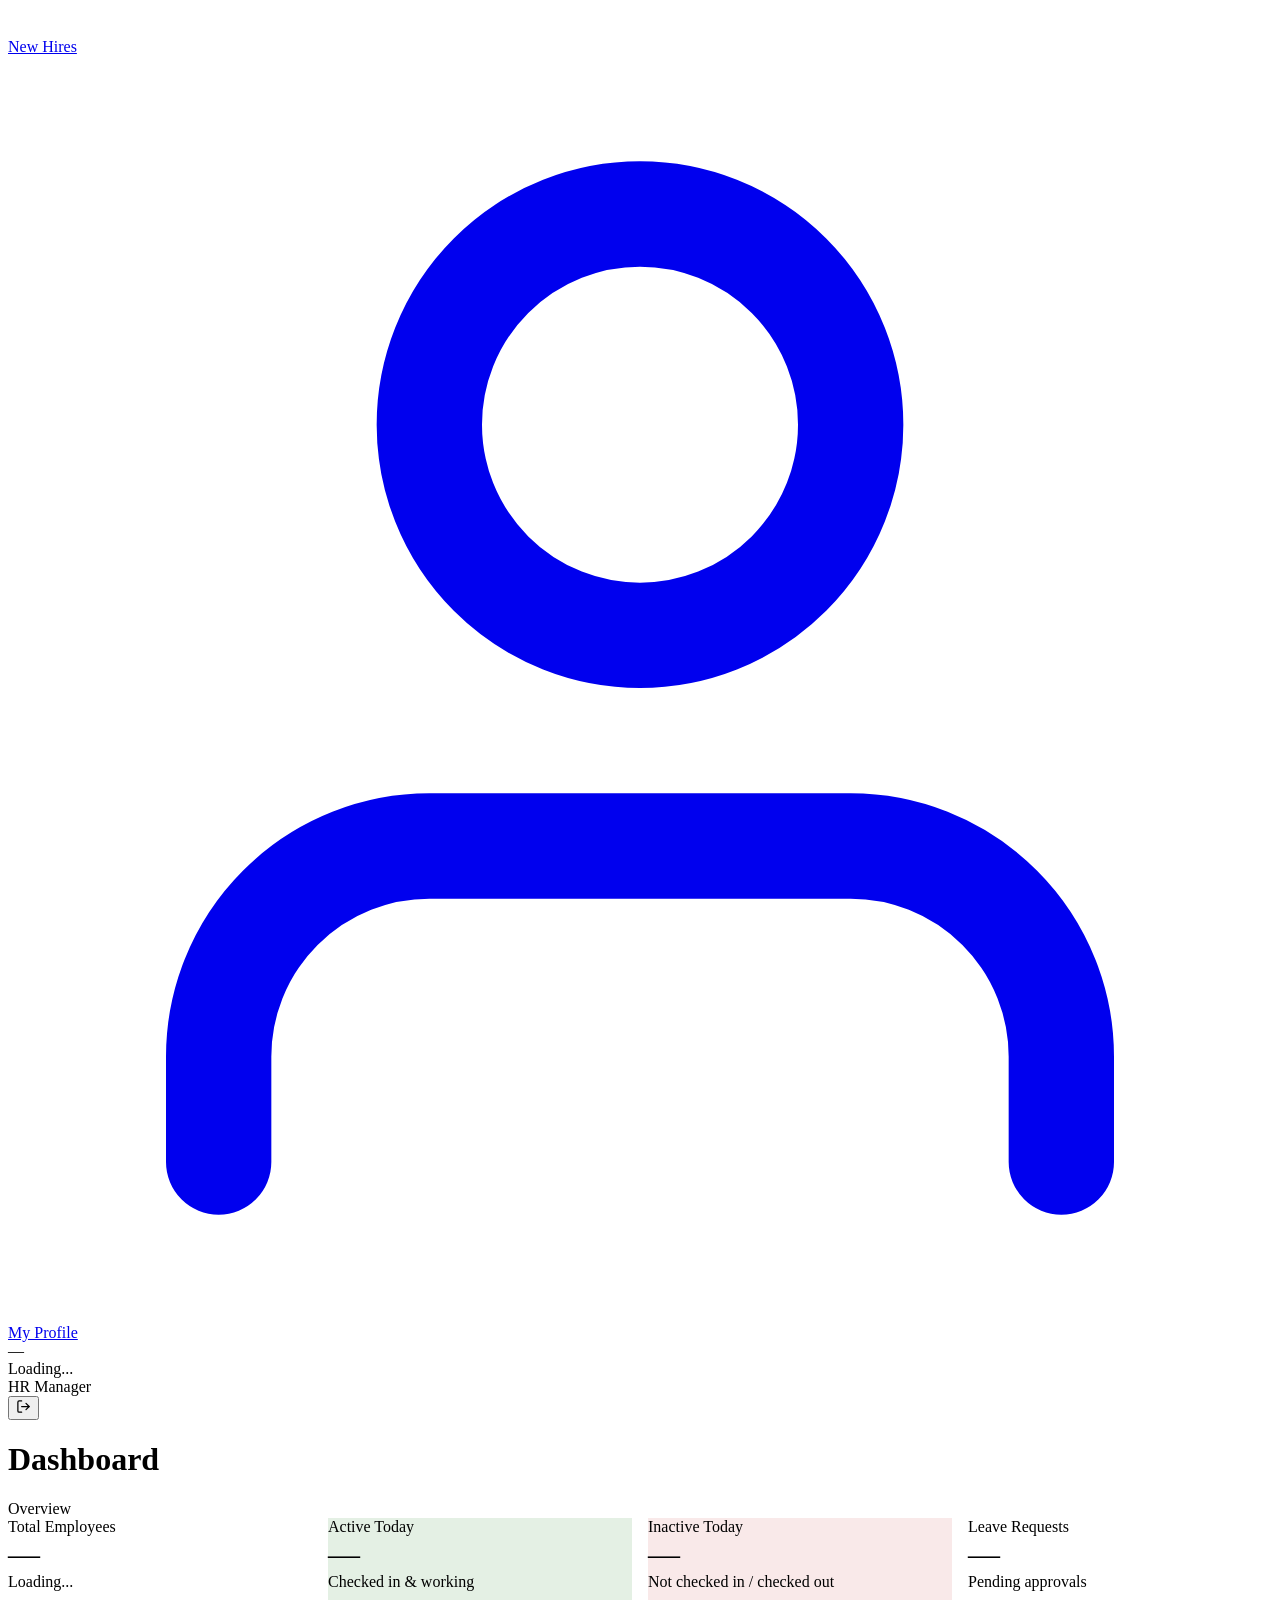
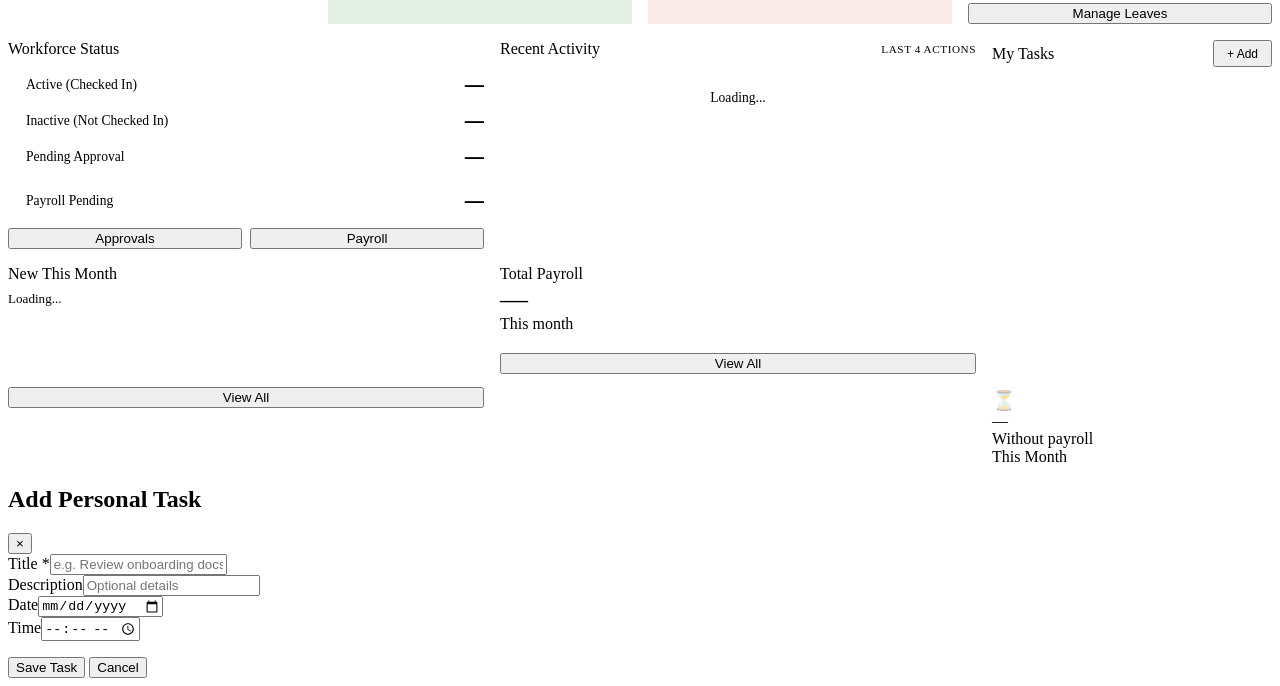
==== commit e26f6e7f: "html modified" ====
--- a/target/classes/static/hr-dashboard.html
+++ b/target/classes/static/hr-dashboard.html
@@ -55,11 +55,7 @@
                 <h1>Dashboard</h1>
                 <span class="page-breadcrumb">Overview</span>
             </div>
-            <div class="page-header-actions">
-                <button class="icon-btn" title="Search" onclick="document.getElementById('searchOverlay').style.display='flex'">
-                    <svg width="16" height="16" viewBox="0 0 24 24" fill="none" stroke="currentColor" stroke-width="2" stroke-linecap="round" stroke-linejoin="round"><circle cx="11" cy="11" r="8"/><line x1="21" y1="21" x2="16.65" y2="16.65"/></svg>
-                </button>
-            </div>
+            
         </div>
 
         <!-- ROW 1: 4 stat cards -->
